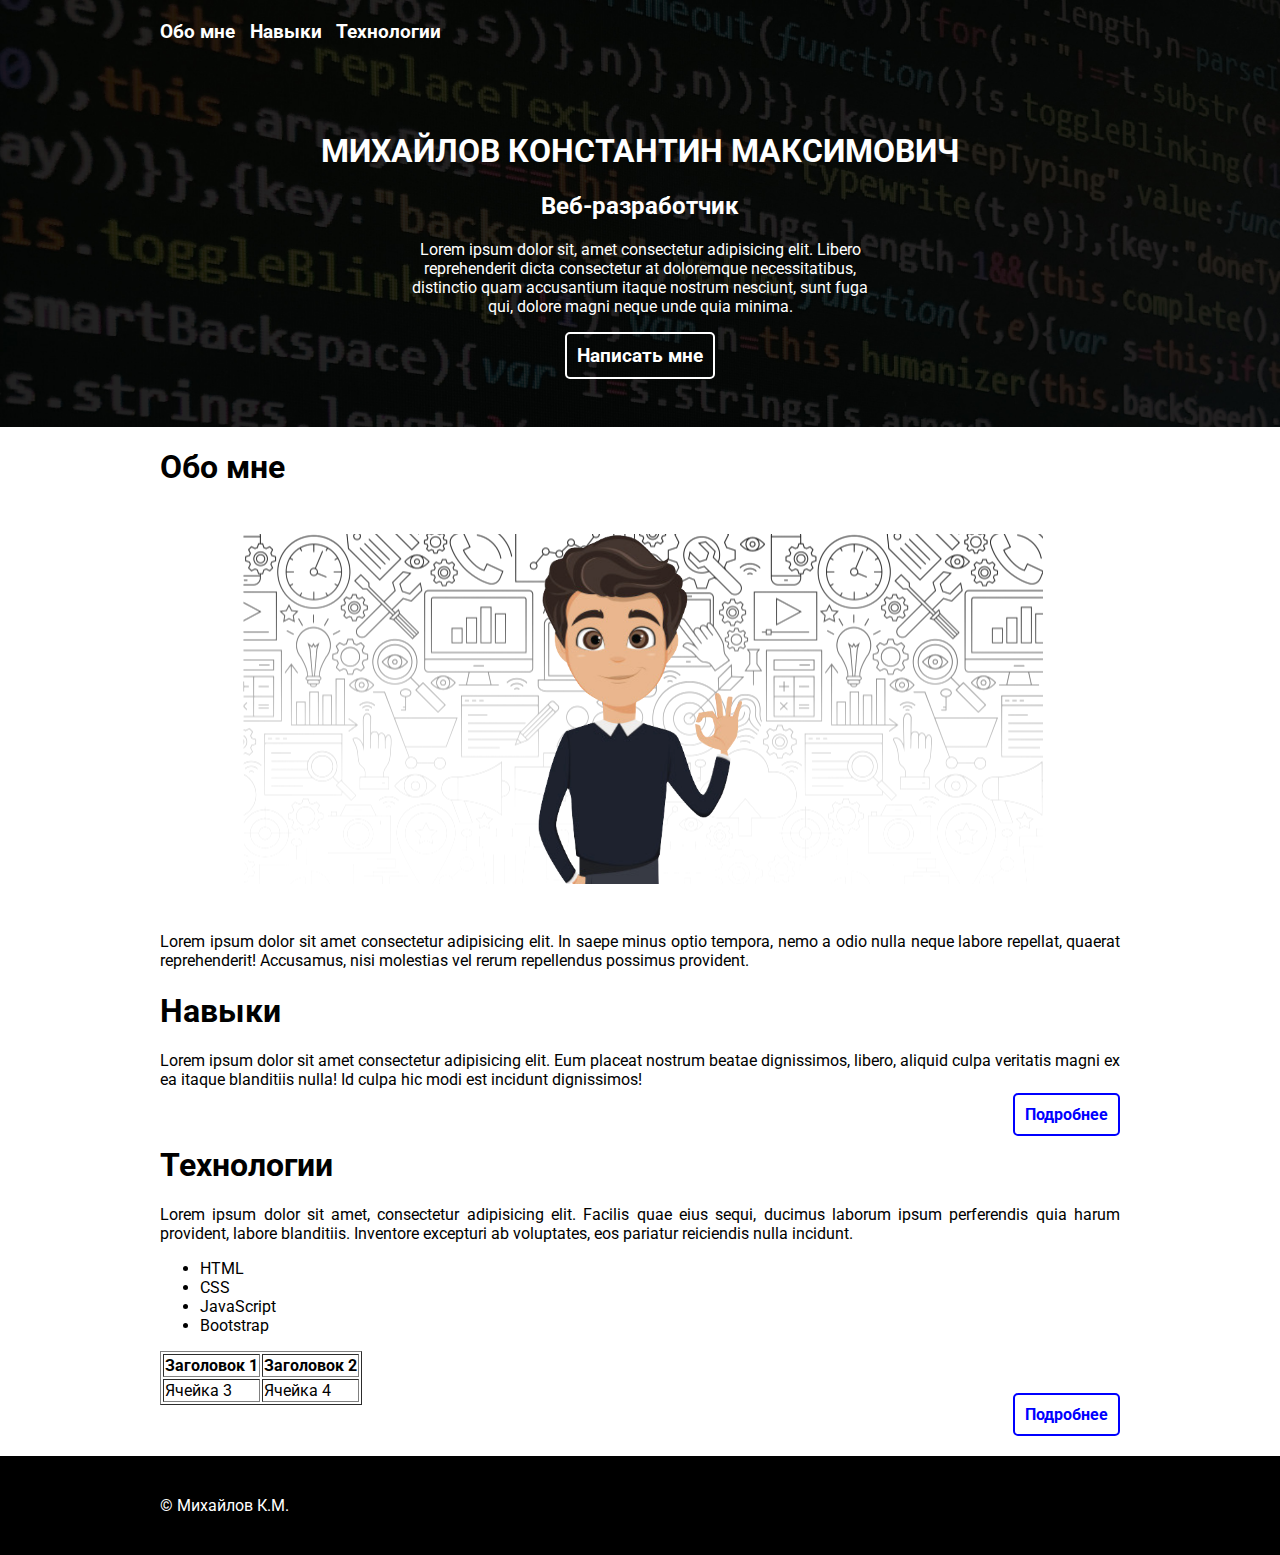
==== index.html @ 128567cb "Add files via upload" ====
<!DOCTYPE html>
<html lang="ru">
  <head>
    <meta charset="UTF-8" />
    <title>Веб-разработчик Михайлов К.М.</title>
    <link
      href="https://fonts.googleapis.com/css2?family=Roboto:ital,wght@1,300&display=swap"
      rel="stylesheet"
    />
    <link rel="stylesheet" href="styles/main.css" />
  </head>
  <body>
    <header class="header">
      <div class="container">
        <nav class="main-menu">
          <a href="#about">Обо мне</a>
          <a href="#skills">Навыки</a>
          <a href="#technologies">Технологии</a>
        </nav>
        <div class="text-center py-5">
          <h1 class="name">Михайлов Константин Максимович</h1>
          <h2>Веб-разработчик</h2>
          <p class="w-50 mx-3 mx-auto">
            Lorem ipsum dolor sit, amet consectetur adipisicing elit. Libero
            reprehenderit dicta consectetur at doloremque necessitatibus,
            distinctio quam accusantium itaque nostrum nesciunt, sunt fuga qui,
            dolore magni neque unde quia minima.
          </p>
          <a class="btn contact-me-btn" href="mailto:email@adress.ru"
            >Написать мне</a
          >
        </div>
      </div>
    </header>
    <main>
      <div class="container">
        <section id="about">
          <h1>Обо мне</h1>
          <figure class="avatar">
            <img src="images/person.png" alt="Person" />
          </figure>
          <p>
            Lorem ipsum dolor sit amet consectetur adipisicing elit. In saepe
            minus optio tempora, nemo a odio nulla neque labore repellat,
            quaerat reprehenderit! Accusamus, nisi molestias vel rerum
            repellendus possimus provident.
          </p>
        </section>
        <section id="skills">
          <h1>Навыки</h1>
          <p>
            Lorem ipsum dolor sit amet consectetur adipisicing elit. Eum placeat
            nostrum beatae dignissimos, libero, aliquid culpa veritatis magni ex
            ea itaque blanditiis nulla! Id culpa hic modi est incidunt
            dignissimos!
          </p>
          <div class="text-right">
            <a class="btn" href="skills.html">Подробнее</a>
          </div>
        </section>
        <section id="technologies">
          <h1>Технологии</h1>
          <p>
            Lorem ipsum dolor sit amet, consectetur adipisicing elit. Facilis
            quae eius sequi, ducimus laborum ipsum perferendis quia harum
            provident, labore blanditiis. Inventore excepturi ab voluptates, eos
            pariatur reiciendis nulla incidunt.
          </p>
          <ul>
            <li>HTML</li>
            <li>CSS</li>
            <li>JavaScript</li>
            <li>Bootstrap</li>
          </ul>
          <table border="1">
            <tr>
             <th>Заголовок 1</th>
             <th>Заголовок 2</th>
            </tr>
            <tr>
             <td>Ячейка 3</td>
             <td>Ячейка 4</td>
           </tr>
          </table>
          <div class="text-right">
            <a class="btn" href="tecnologies.html">Подробнее</a>
          </div>
        </section>
      </div>
    </main>

    <footer class="footer">
      <div class="container">&copy; Михайлов К.М.</div>
    </footer>
  </body>
</html>
---- styles/main.css ----
body {
  margin: 0;
  font-family: "Roboto", sans-serif;
}

.header {
  background-color: black;
  color: white;
  background-image: url(../images/background.jpg);
  background-size: cover;
}

.name {
  text-transform: uppercase;
}

.container {
  max-width: 75%;
  margin: 0 auto;
}

.main-menu {
  font-size: 1.2rem;
  font-weight: bold;
  padding: 20px 0;
}

.main-menu a {
  text-decoration: none;
  color: white;
  margin-right: 10px;
}

.main-menu a:hover {
  transition: 0.5s;
  color: rgb(19, 182, 231);
}

main p {
  text-align: justify;
}

.avatar {
  height: 350px;
  text-align: center;
  margin: 3rem 0;
  background-image: url(../images/background1.png);
  background-repeat: no-repeat;
  background-position: center;
}

.avatar img {
  height: 100%;
}

.btn {
  text-decoration: none;
  color: blue;
  font-weight: bold;
  border: 2px solid blue;
  padding: 10px;
  border-radius: 5px;
}

.btn:hover {
  transition: color 0.5s, border-color 0.5s;
  color: rgb(19, 182, 231);
  border-color: rgb(19, 182, 231);
}

.contact-me-btn {
  color: white;
  border-color: white;
  font-size: 1.2rem;
  display: inline-block;
}

.footer {
  background-color: black;
  color: white;
  padding: 40px 0;
  margin-top: 2rem;
}

.text-center {
  text-align: center;
}

.text-right {
  text-align: right;
}

.py-5 {
  padding-top: 3rem;
  padding-bottom: 3rem;
}

.w-50 {
  max-width: 50%;
}

.mx-3 {
  margin-top: 1rem;
  margin-bottom: 1rem;
}

.mx-auto {
  margin-left: auto;
  margin-right: auto;
}
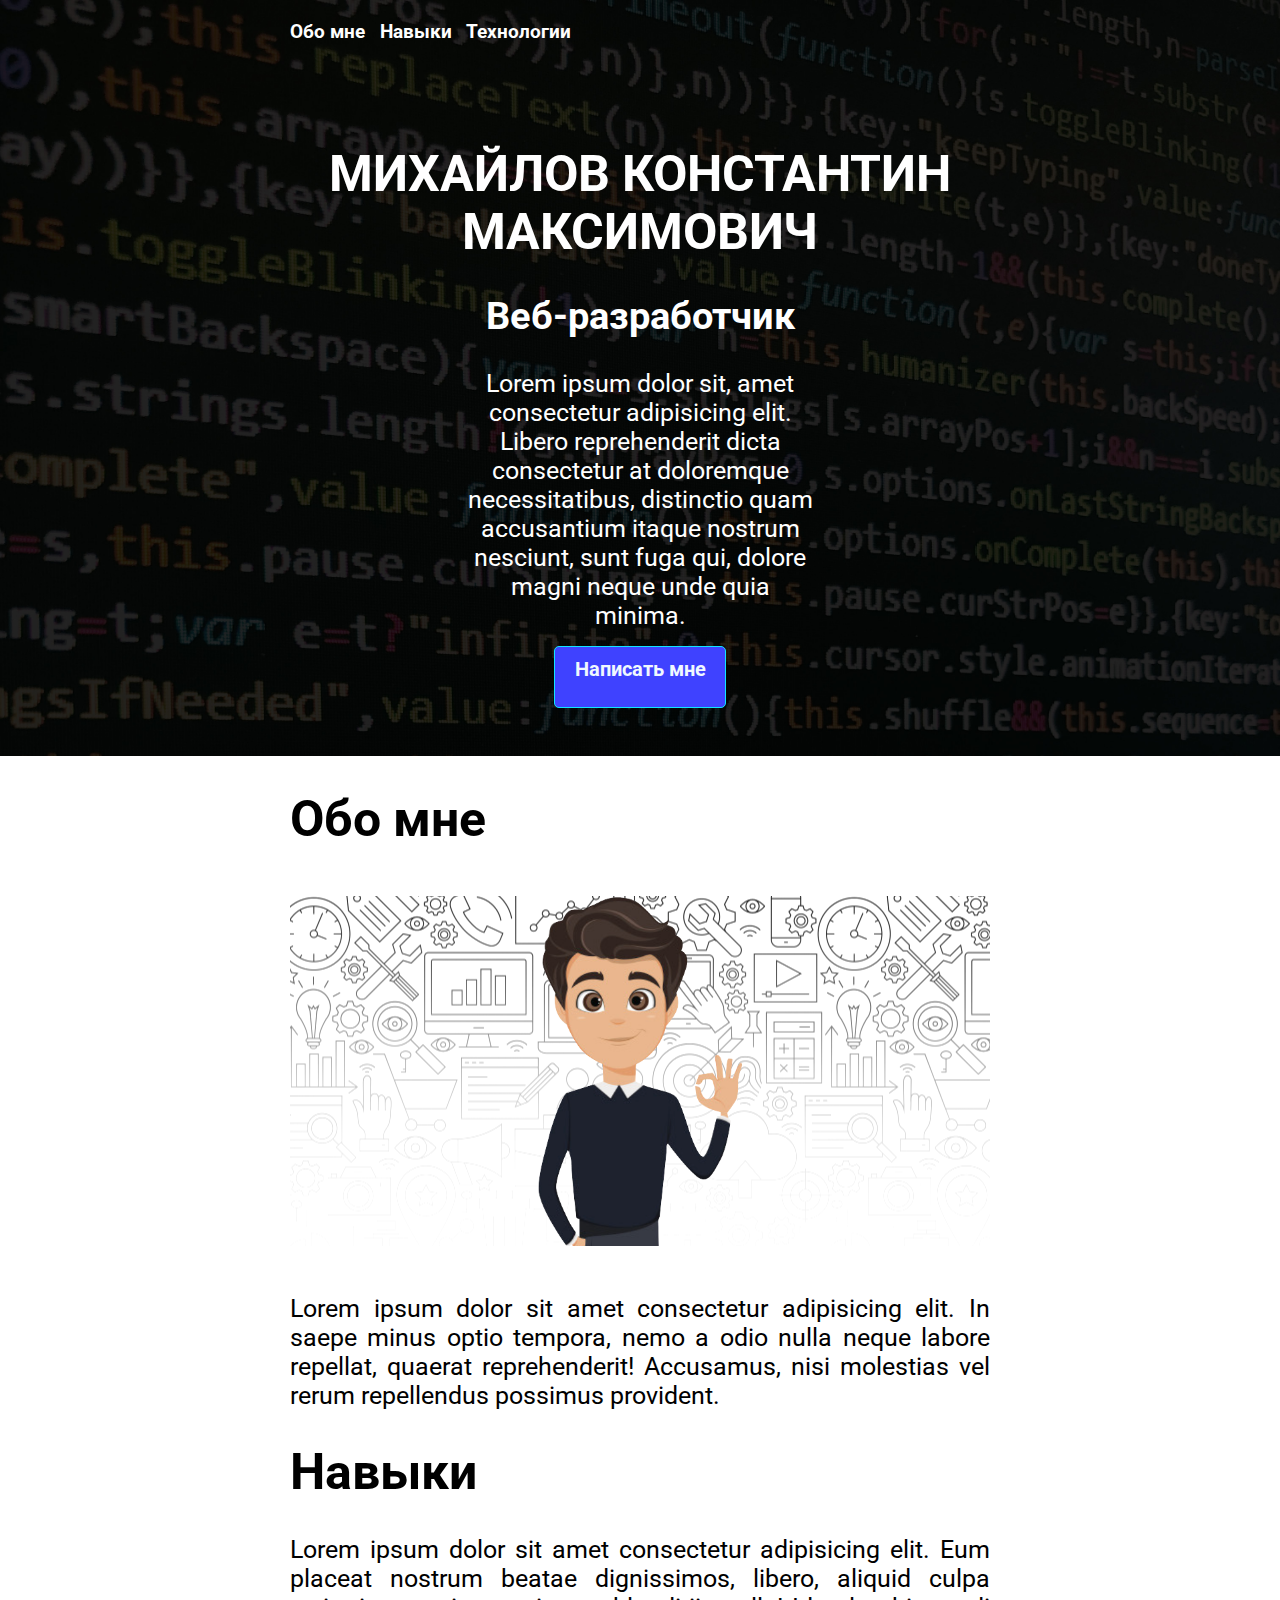
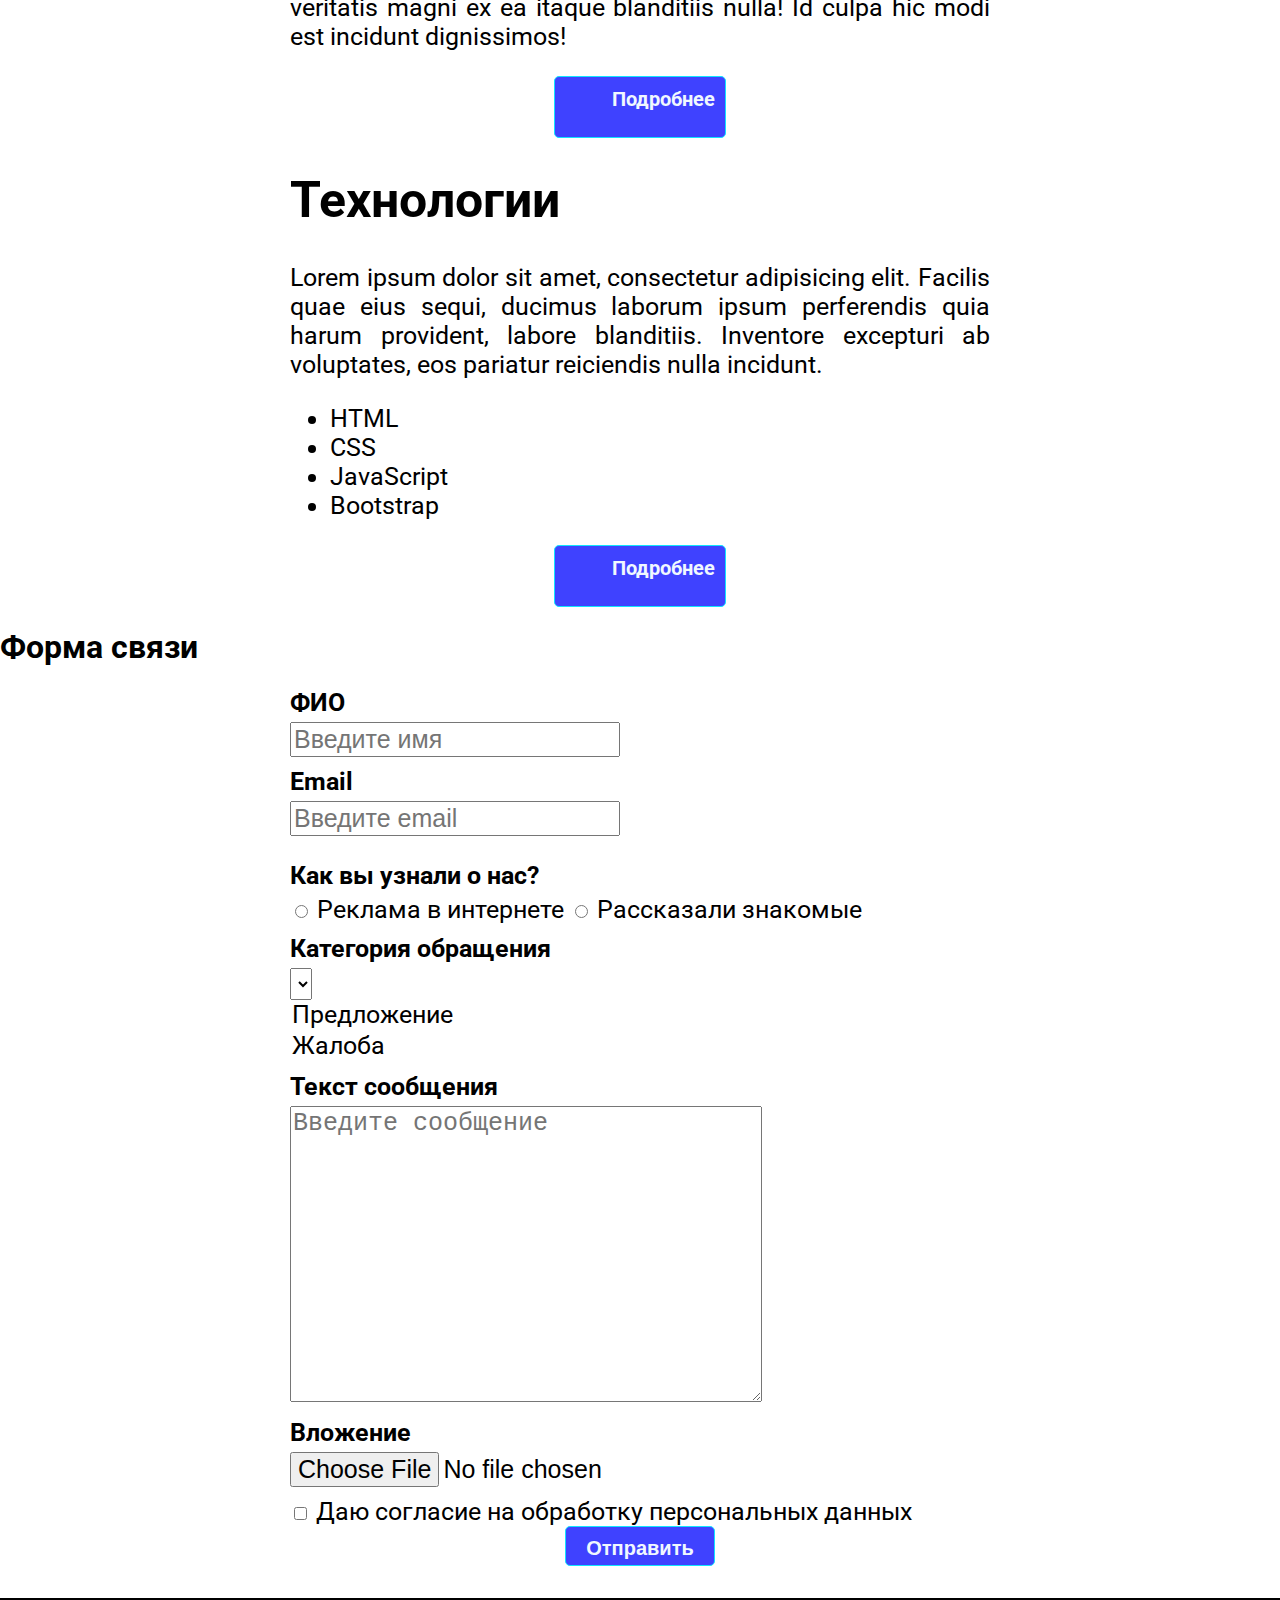
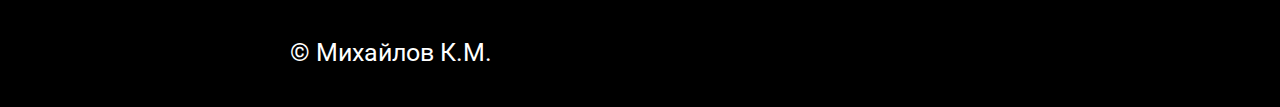
==== commit e1c0a5c7: "Add files via upload" ====
--- a/index.html
+++ b/index.html
@@ -8,6 +8,7 @@
       rel="stylesheet"
     />
     <link rel="stylesheet" href="styles/main.css" />
+    <meta name="viewport" content="width=device-width, initial-scale=1.0" />
   </head>
   <body>
     <header class="header">
@@ -72,23 +73,90 @@
             <li>JavaScript</li>
             <li>Bootstrap</li>
           </ul>
-          <table border="1">
-            <tr>
-             <th>Заголовок 1</th>
-             <th>Заголовок 2</th>
-            </tr>
-            <tr>
-             <td>Ячейка 3</td>
-             <td>Ячейка 4</td>
-           </tr>
-          </table>
           <div class="text-right">
             <a class="btn" href="tecnologies.html">Подробнее</a>
           </div>
         </section>
       </div>
+      <h1>Форма связи</h1>
+      <div class="container">
+        <form
+          action="https://httpbin.org/post"
+          method="Post"
+          enctype="multipart/form-data"
+        >
+          <input type="hidden" name="user_id" value="6" />
+          <div class="form-group">
+            <label class="form-label" for="name">ФИО</label>
+            <input
+              id="name"
+              type="text"
+              name="name"
+              placeholder="Введите имя"
+              required
+            />
+          </div>
+
+          <div class="form-group">
+            <label class="form-label" for="email">Email</label>
+            <input
+              id="email"
+              type="email"
+              name="email"
+              placeholder="Введите email"
+            />
+          </div>
+
+          <div class="form-group">
+            <p class="form-label">Как вы узнали o нас?</p>
+            <input
+              type="radio"
+              name="source"
+              id="advertising"
+              value="advertising"
+            />
+            <label for="advertising">Реклама в интернете</label>
+            <input type="radio" name="source" id="friends" value="friends" />
+            <label for="friends">Рассказали знакомые</label>
+          </div>
+
+          <div class="form-group">
+            <label class="form-label" for="category">Категория обращения</label>
+            <select name="category" id="category"></select>
+            <option value="proposal">Предложение</option>
+            <option value="grievance">Жалоба</option>
+          </div>
+
+          <div class="form-group">
+            <label class="form-label" for="message">Текст сообщения</label>
+            <textarea
+              name="message"
+              id="message"
+              cols="30"
+              rows="10"
+              placeholder="Введите сообщение"
+            ></textarea>
+          </div>
+
+          <div class="form-group">
+            <label class="form-label" for="attachment">Вложение</label>
+            <input type="file" name="attachment" id="attachment" />
+          </div>
+          <div class="group-form">
+            <input
+              type="checkbox"
+              name="agreement"
+              id="agreement"
+              value="yes"
+            />
+            <label for="agreement"
+              >Даю согласие на обработку персональных данных</label
+            >
+          </div>
+          <input class="btn" type="submit" value="Отправить" />
+        </form>
+      </div>
     </main>
-
     <footer class="footer">
       <div class="container">&copy; Михайлов К.М.</div>
     </footer>
--- a/styles/main.css
+++ b/styles/main.css
@@ -1,4 +1,3 @@
-
 body {
   margin: 0;
   font-family: "Roboto", sans-serif;
@@ -109,3 +108,298 @@
   margin-left: auto;
   margin-right: auto;
 }
+
+.h1 {
+  text-align: center;
+}
+
+.form-group {
+  margin-bottom: 10px;
+}
+
+.form-label {
+  display: block;
+  font-weight: bold;
+  margin-bottom: 5px;
+}
+
+.container {
+  font-size: 25px;
+  max-width: 700px;
+  margin: 0 auto;
+}
+
+input,
+textarea,
+select {
+  font-size: inherit;
+}
+
+.btn {
+  display: block;
+  height: 40px;
+  width: 150px;
+  margin: 0 auto;
+  background-color: rgb(63, 66, 255);
+  border: 1px solid rgb(17, 227, 255);
+  border-radius: 5px;
+  font-size: 20px;
+  color: aliceblue;
+  font-weight: bold;
+}
+
+.singup {
+  padding: 10% 40% 10% 40%;
+}
+
+.form-container {
+  border: 5px solid #ffffff;
+  background: #496c8a;
+  background: -webkit-gradient(
+    linear,
+    left top,
+    left bottom,
+    from(#7ea7d6),
+    to(#496c8a)
+  );
+  background: -webkit-linear-gradient(top, #7ea7d6, #496c8a);
+  background: -moz-linear-gradient(top, #7ea7d6, #496c8a);
+  background: -ms-linear-gradient(top, #7ea7d6, #496c8a);
+  background: -o-linear-gradient(top, #7ea7d6, #496c8a);
+  background-image: -ms-linear-gradient(top, #7ea7d6 0%, #496c8a 100%);
+  -webkit-border-radius: 0px;
+  -moz-border-radius: 0px;
+  border-radius: 0px;
+  -webkit-box-shadow: rgba(000, 000, 000, 0.9) 0 1px 2px,
+    inset rgba(255, 255, 255, 0.4) 0 0px 0;
+  -moz-box-shadow: rgba(000, 000, 000, 0.9) 0 1px 2px,
+    inset rgba(255, 255, 255, 0.4) 0 0px 0;
+  box-shadow: rgba(000, 000, 000, 0.9) 0 1px 2px,
+    inset rgba(255, 255, 255, 0.4) 0 0px 0;
+  font-family: "Helvetica Neue", Helvetica, sans-serif;
+  text-decoration: none;
+  vertical-align: middle;
+  min-width: 300px;
+  padding: 20px;
+  width: 300px;
+}
+
+.form-field {
+  border: 2px solid #ffffff;
+  background: #ffffff;
+  -webkit-border-radius: 15px;
+  -moz-border-radius: 15px;
+  border-radius: 15px;
+  color: #c7c7c7;
+  -webkit-box-shadow: rgba(255, 255, 255, 0.4) 0 0px 0,
+    inset rgba(000, 000, 000, 0.7) 0 1px 1px;
+  -moz-box-shadow: rgba(255, 255, 255, 0.4) 0 0px 0,
+    inset rgba(000, 000, 000, 0.7) 0 1px 1px;
+  box-shadow: rgba(255, 255, 255, 0.4) 0 0px 0,
+    inset rgba(000, 000, 000, 0.7) 0 1px 1px;
+  padding: 8px;
+  margin-bottom: 20px;
+  width: 280px;
+}
+
+.form-field:focus {
+  background: #ffffff;
+  color: #8a8a8a;
+}
+
+.form-container h2 {
+  text-shadow: #000000 0 1px 0;
+  font-size: 18px;
+  margin: 0 0 10px 0;
+  font-weight: bold;
+  text-align: center;
+}
+
+.form-title {
+  margin-bottom: 10px;
+  color: #ffffff;
+  text-shadow: #000000 0 1px 0;
+}
+
+.submit-container {
+  margin: 8px 0;
+  text-align: right;
+}
+
+.submit-button {
+  border: 0px solid #e7f565;
+  background: #fafa67;
+  background: -webkit-gradient(
+    linear,
+    left top,
+    left bottom,
+    from(#edf578),
+    to(#fafa67)
+  );
+  background: -webkit-linear-gradient(top, #edf578, #fafa67);
+  background: -moz-linear-gradient(top, #edf578, #fafa67);
+  background: -ms-linear-gradient(top, #edf578, #fafa67);
+  background: -o-linear-gradient(top, #edf578, #fafa67);
+  background-image: -ms-linear-gradient(top, #edf578 0%, #fafa67 100%);
+  -webkit-border-radius: 30px;
+  -moz-border-radius: 30px;
+  border-radius: 30px;
+  -webkit-box-shadow: rgba(255, 255, 255, 0.4) 0 1px 0,
+    inset rgba(255, 255, 255, 0.4) 0 0px 0;
+  -moz-box-shadow: rgba(255, 255, 255, 0.4) 0 1px 0,
+    inset rgba(255, 255, 255, 0.4) 0 0px 0;
+  box-shadow: rgba(255, 255, 255, 0.4) 0 1px 0,
+    inset rgba(255, 255, 255, 0.4) 0 0px 0;
+  text-shadow: #ffffff 0 1px 0;
+  color: #0f0f0f;
+  font-family: helvetica, serif;
+  padding: 8.5px 18px;
+  font-size: 14px;
+  text-decoration: none;
+  vertical-align: middle;
+}
+
+.submit-button:hover {
+  border: 0px solid #447314;
+  text-shadow: #31540c 0 1px 0;
+  background: #6aa436;
+  background: -webkit-gradient(
+    linear,
+    left top,
+    left bottom,
+    from(#8dc059),
+    to(#6aa436)
+  );
+  background: -webkit-linear-gradient(top, #8dc059, #6aa436);
+  background: -moz-linear-gradient(top, #8dc059, #6aa436);
+  background: -ms-linear-gradient(top, #8dc059, #6aa436);
+  background: -o-linear-gradient(top, #8dc059, #6aa436);
+  background-image: -ms-linear-gradient(top, #8dc059 0%, #6aa436 100%);
+  color: #fff;
+}
+
+.submit-button:active {
+  text-shadow: #ffffff 0 1px 0;
+  border: 0px solid #ff5e5e;
+  background: #943232;
+  background: -webkit-gradient(
+    linear,
+    left top,
+    left bottom,
+    from(#ff4f4f),
+    to(#6aa436)
+  );
+  background: -webkit-linear-gradient(top, #ff4f4f, #943232);
+  background: -moz-linear-gradient(top, #ff4f4f, #943232);
+  background: -ms-linear-gradient(top, #ff4f4f, #943232);
+  background: -o-linear-gradient(top, #ff4f4f, #943232);
+  background-image: -ms-linear-gradient(top, #ff4f4f 0%, #943232 100%);
+  color: #000000;
+}
+
+.singup__back {
+  margin-bottom: 40px;
+  color: #fff;
+  text-decoration: none;
+}
+
+.remember {
+  color: #fff;
+}
+
+.return {
+  background: #fff;
+  margin: 100px auto;
+  width: 400px;
+  padding: 50px;
+  box-shadow: 0 3px 5px rgba(0, 0, 0, 0.2);
+}
+
+.return h1 {
+  font-weight: 300;
+  text-align: center;
+}
+
+.return .return_text {
+  width: 100%;
+  padding: 10px;
+  box-sizing: border-box;
+  font-size: 18px;
+  border: none;
+  border-bottom: 1px solid #757575;
+  margin-bottom: 40px;
+}
+
+.return .return_text:focus {
+  outline: none;
+}
+
+.return .label-box {
+  position: relative;
+}
+
+.return label {
+  position: absolute;
+  top: -66px;
+  font-size: 16px;
+  transition: 0.2s ease all;
+  pointer-events: none;
+}
+
+.return .return_text:focus ~ .label-box label,
+.return_text:valid ~ .label-box label {
+  font-size: 14px;
+  transform: translateY(-35px);
+  color: rgba(52, 152, 219, 0.7);
+}
+
+.return .btn {
+  border: none;
+  color: #fff;
+  background: rgba(52, 152, 219, 0.7);
+  box-shadow: 0 3px 5px rgba(0, 0, 0, 0.2);
+  transition: 0.2s;
+}
+
+.return .btn:hover {
+  cursor: pointer;
+  background-color: #fff;
+  border-color: rgba(52, 152, 219, 0.7);
+  color: rgba(52, 152, 219, 0.7);
+}
+
+.label-box::before,
+.label-box::after {
+  content: "";
+  position: absolute;
+  height: 2px;
+  width: 0;
+  bottom: 40px;
+  background-color: rgba(52, 152, 219, 0.7);
+  transition: all 0.3s;
+}
+
+/*Auth*/
+
+.label-box::before {
+  left: 50%;
+}
+
+.label-box::after {
+  right: 50%;
+}
+
+.return .return_text:focus ~ .label-box::before,
+.return .return_text:focus ~ .label-box::after {
+  width: 50%;
+}
+
+.return textarea {
+  width: 100%;
+  height: 300px;
+}
+
+.agreement-label {
+  position: static !important;
+  top: 0 !important;
+}
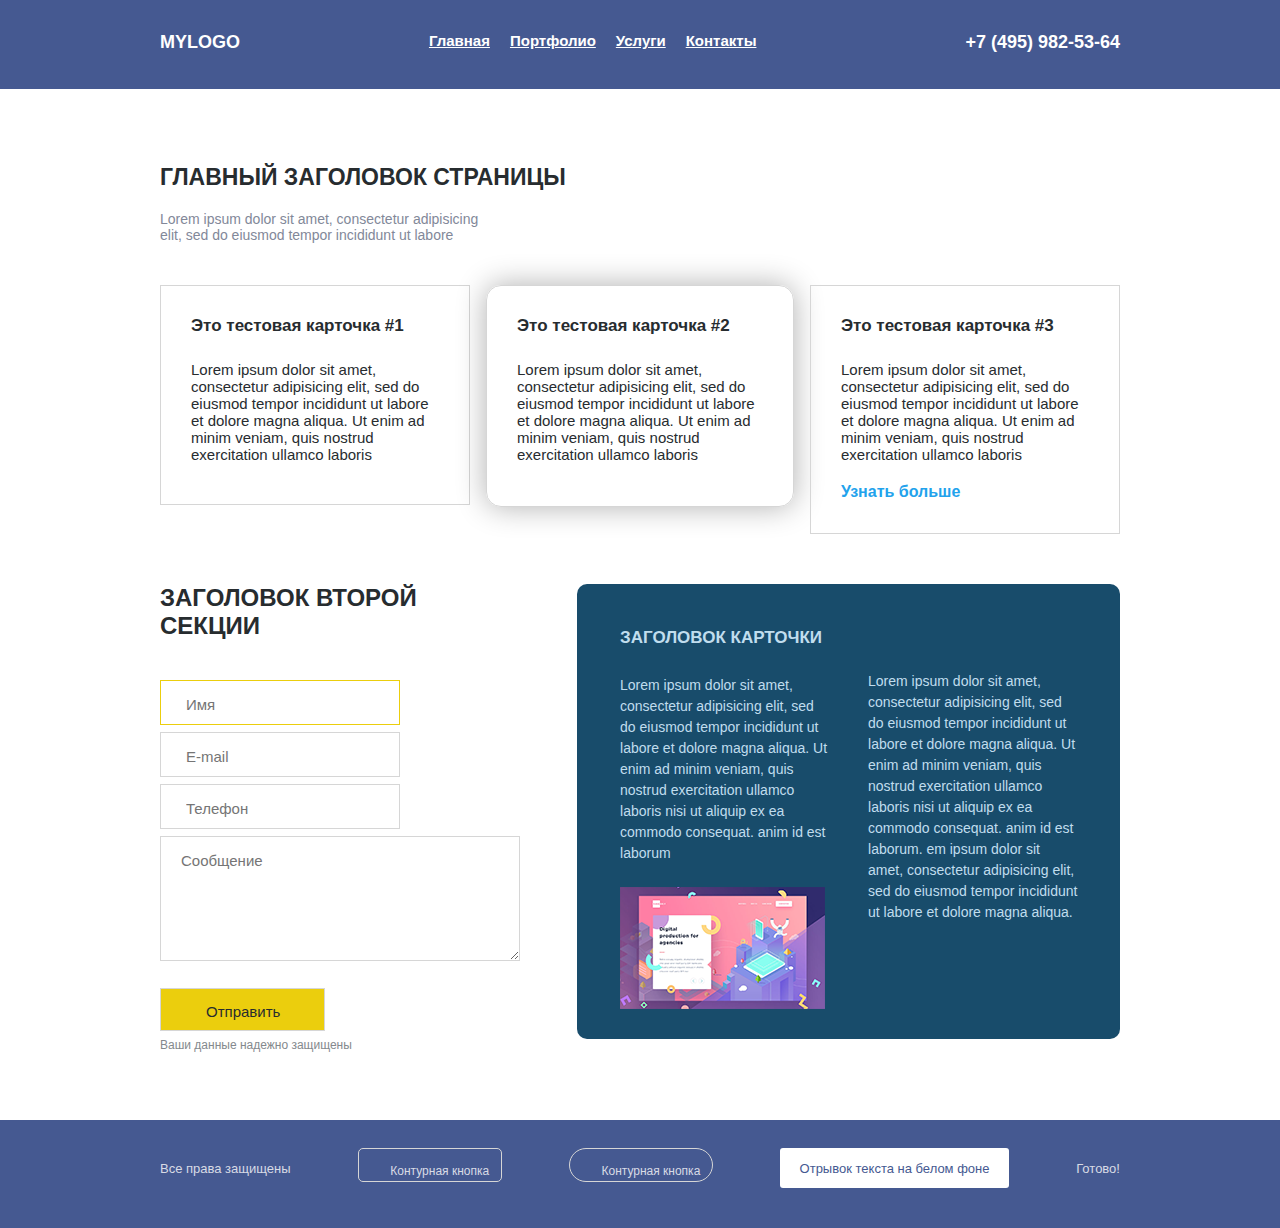
==== commit 25c84016: "------------" ====
--- a/index.html
+++ b/index.html
@@ -1,164 +1,123 @@
 <!DOCTYPE html>
-<html lang="ru">
-  <head>
-    <meta charset="UTF-8" />
-    <title>Веб-разработчик Михайлов К.М.</title>
-    <link
-      href="https://fonts.googleapis.com/css2?family=Roboto:ital,wght@1,300&display=swap"
-      rel="stylesheet"
-    />
-    <link rel="stylesheet" href="styles/main.css" />
-    <meta name="viewport" content="width=device-width, initial-scale=1.0" />
-  </head>
-  <body>
-    <header class="header">
-      <div class="container">
-        <nav class="main-menu">
-          <a href="#about">Обо мне</a>
-          <a href="#skills">Навыки</a>
-          <a href="#technologies">Технологии</a>
-        </nav>
-        <div class="text-center py-5">
-          <h1 class="name">Михайлов Константин Максимович</h1>
-          <h2>Веб-разработчик</h2>
-          <p class="w-50 mx-3 mx-auto">
-            Lorem ipsum dolor sit, amet consectetur adipisicing elit. Libero
-            reprehenderit dicta consectetur at doloremque necessitatibus,
-            distinctio quam accusantium itaque nostrum nesciunt, sunt fuga qui,
-            dolore magni neque unde quia minima.
-          </p>
-          <a class="btn contact-me-btn" href="mailto:email@adress.ru"
-            >Написать мне</a
-          >
-        </div>
-      </div>
-    </header>
-    <main>
-      <div class="container">
-        <section id="about">
-          <h1>Обо мне</h1>
-          <figure class="avatar">
-            <img src="images/person.png" alt="Person" />
-          </figure>
-          <p>
-            Lorem ipsum dolor sit amet consectetur adipisicing elit. In saepe
-            minus optio tempora, nemo a odio nulla neque labore repellat,
-            quaerat reprehenderit! Accusamus, nisi molestias vel rerum
-            repellendus possimus provident.
-          </p>
-        </section>
-        <section id="skills">
-          <h1>Навыки</h1>
-          <p>
-            Lorem ipsum dolor sit amet consectetur adipisicing elit. Eum placeat
-            nostrum beatae dignissimos, libero, aliquid culpa veritatis magni ex
-            ea itaque blanditiis nulla! Id culpa hic modi est incidunt
-            dignissimos!
-          </p>
-          <div class="text-right">
-            <a class="btn" href="skills.html">Подробнее</a>
-          </div>
-        </section>
-        <section id="technologies">
-          <h1>Технологии</h1>
-          <p>
-            Lorem ipsum dolor sit amet, consectetur adipisicing elit. Facilis
-            quae eius sequi, ducimus laborum ipsum perferendis quia harum
-            provident, labore blanditiis. Inventore excepturi ab voluptates, eos
-            pariatur reiciendis nulla incidunt.
-          </p>
-          <ul>
-            <li>HTML</li>
-            <li>CSS</li>
-            <li>JavaScript</li>
-            <li>Bootstrap</li>
-          </ul>
-          <div class="text-right">
-            <a class="btn" href="tecnologies.html">Подробнее</a>
-          </div>
-        </section>
-      </div>
-      <h1>Форма связи</h1>
-      <div class="container">
-        <form
-          action="https://httpbin.org/post"
-          method="Post"
-          enctype="multipart/form-data"
-        >
-          <input type="hidden" name="user_id" value="6" />
-          <div class="form-group">
-            <label class="form-label" for="name">ФИО</label>
-            <input
-              id="name"
-              type="text"
-              name="name"
-              placeholder="Введите имя"
-              required
-            />
-          </div>
+<html lang="en">
 
-          <div class="form-group">
-            <label class="form-label" for="email">Email</label>
-            <input
-              id="email"
-              type="email"
-              name="email"
-              placeholder="Введите email"
-            />
-          </div>
+<head>
+	<meta charset="UTF-8">
+	<title>MYLOGO</title>
+	<link rel="stylesheet" href="css/main.css">
+	<meta name="description" content='Просто мой сайт'>
+	<meta name="keywords" content='новый сайт, HTML,CSS'>
+	<!-- Favicon -->
+	<link rel="icon" href="#" type='image/x-icon'>
+	<link rel='shortcut icon' href='#' type='image/x-icon'>
+	<!-- OG Tags -->
+	<meta property='og:title' content='Просто новый сайт'>
+	<meta property='og:description' content='Новый сайт, с применением CSS'>
+	<meta property='og:type' content='web-site'>
+	<meta property='og:image' content='#'>
+	<meta property='og:site_name' content='TEST'>
+	<!-- CSS Styles -->
+</head>
 
-          <div class="form-group">
-            <p class="form-label">Как вы узнали o нас?</p>
-            <input
-              type="radio"
-              name="source"
-              id="advertising"
-              value="advertising"
-            />
-            <label for="advertising">Реклама в интернете</label>
-            <input type="radio" name="source" id="friends" value="friends" />
-            <label for="friends">Рассказали знакомые</label>
-          </div>
+<body>
+	<header>
+		<div class="navigation">
+			<div class="container">
+				<a href="#" class="logo">MYLOGO</a>
+				<nav>
+					<ul class="menu">
+						<li>
+							<a href="#">Главная
+							</a>
+						</li>
+						<li>
+							<a href="#">Портфолио </a>
+						</li>
+						<li>
+							<a href="#"> Услуги
+							</a>
+						</li>
+						<li>
+							<a href="#"> Контакты
+							</a>
+						</li>
+					</ul>
+				</nav>
+				<a href="+74959825364" class="tel">+7 (495) 982-53-64</a>
+			</div>
+		</div>
+		<div class="ofer">
+			<div class="container">
+				<h1>Главный заголовок страницы</h1>
+				<p class="lorem">Lorem ipsum dolor sit amet, consectetur adipisicing <br>
+					elit, sed do eiusmod tempor incididunt ut labore </p>
+				<div class="borders">
+					<div class="test1">
+						<h3>Это тестовая карточка #1</h3>
+						<p class="black">Lorem ipsum dolor sit amet, consectetur adipisicing elit, sed do eiusmod tempor
+							incididunt ut labore et dolore magna aliqua. Ut enim ad minim veniam, quis nostrud exercitation
+							ullamco laboris</p>
+					</div>
+					<div class="test2">
+						<h3>Это тестовая карточка #2</h3>
+						<p class="black">
+							Lorem ipsum dolor sit amet, consectetur adipisicing elit, sed do eiusmod tempor incididunt ut
+							labore et dolore magna aliqua. Ut enim ad minim veniam, quis nostrud exercitation ullamco laboris
+						</p>
+					</div>
+					<div class="test3">
+						<h3>Это тестовая карточка #3</h3>
+						<p class="black">Lorem ipsum dolor sit amet, consectetur adipisicing elit, sed do eiusmod tempor
+							incididunt ut labore et dolore magna aliqua. Ut enim ad minim veniam, quis nostrud exercitation
+							ullamco laboris</p>
+						<a href="#" target="_blink">Узнать больше</a>
+					</div>
+				</div>
+			</div>
+		</div>
+	</header>
+	<section>
+		<div class="container">
+			<form action="#">
+				<h2>Заголовок второй секции</h2>
+				<input class="yellow" type="text" placeholder="Имя" required>
+				<input type="email" placeholder="E-mail" required>
+				<input type="tel" placeholder="Телефон" required>
+				<textarea name="Сообщение" placeholder="Сообщение"></textarea>
+				<input type="submit" name="submit" value="Отправить" class="submit">
+				<p class="save">Ваши данные надежно защищены</p>
+			</form>
 
-          <div class="form-group">
-            <label class="form-label" for="category">Категория обращения</label>
-            <select name="category" id="category"></select>
-            <option value="proposal">Предложение</option>
-            <option value="grievance">Жалоба</option>
-          </div>
+			<div class="card">
+				<div class="headline">
+					<h4>Заголовок карточки</h4>
+					<p>Lorem ipsum dolor sit amet, consectetur adipisicing elit, sed do eiusmod tempor incididunt ut labore
+						et dolore magna aliqua. Ut enim ad minim veniam, quis nostrud exercitation ullamco laboris nisi ut
+						aliquip ex ea commodo consequat. anim id est laborum</p>
+					<img src="img/ilustration.png" alt="Web design">
+				</div>
+				<div class="text">
+					<p>
+						Lorem ipsum dolor sit amet, consectetur adipisicing elit, sed do eiusmod tempor incididunt ut labore
+						et dolore magna aliqua. Ut enim ad minim veniam, quis nostrud exercitation ullamco laboris nisi ut
+						aliquip ex ea commodo consequat. anim id est laborum. em ipsum dolor sit amet, consectetur adipisicing
+						elit, sed do eiusmod tempor incididunt ut labore et dolore magna aliqua.
+					</p>
+				</div>
+			</div>
+		</div>
+	</section>
+	<footer>
+		<div class="footer">
+			<div class="container">
+				<p>Все права защищены</p>
+				<input type="submit" value="Контурная кнопка" name="submit" class="square">
+				<input type="submit" value="Контурная кнопка" name="submit" class="square2">
+				<p class="white">Отрывок текста на белом фоне</p>
+				<p>Готово!</p>
+			</div>
+		</div>
+	</footer>
+</body>
 
-          <div class="form-group">
-            <label class="form-label" for="message">Текст сообщения</label>
-            <textarea
-              name="message"
-              id="message"
-              cols="30"
-              rows="10"
-              placeholder="Введите сообщение"
-            ></textarea>
-          </div>
-
-          <div class="form-group">
-            <label class="form-label" for="attachment">Вложение</label>
-            <input type="file" name="attachment" id="attachment" />
-          </div>
-          <div class="group-form">
-            <input
-              type="checkbox"
-              name="agreement"
-              id="agreement"
-              value="yes"
-            />
-            <label for="agreement"
-              >Даю согласие на обработку персональных данных</label
-            >
-          </div>
-          <input class="btn" type="submit" value="Отправить" />
-        </form>
-      </div>
-    </main>
-    <footer class="footer">
-      <div class="container">&copy; Михайлов К.М.</div>
-    </footer>
-  </body>
-</html>
+</html>--- a/css/main.css
+++ b/css/main.css
@@ -0,0 +1,301 @@
+*{
+	margin: 0;
+	padding: 0;
+	font-family: Arial, sans-serif;
+	color: #272c2f;
+}
+
+ul, li{
+	display: block;
+}
+
+.container{
+	width: 960px;
+	margin: 0 auto;
+	
+}
+
+.navigation{
+	background: #455991;
+}
+
+.menu{
+	display: flex;
+}
+
+.navigation a{
+	color: #fff;
+	font-weight: bold;
+}
+
+.logo, .tel{
+	text-decoration: none;
+	font-size: 18px;
+
+}
+
+.navigation ul a{
+	font-size: 15px;
+	margin-right: 20px;
+}
+
+li{
+	list-style-type: none;
+}
+
+.navigation .container{
+	display: -webkit-flex;
+	display: -moz-flex;
+	display: -ms-flex;
+	display: -o-flex;
+	display: flex;
+	justify-content: space-between;
+	padding: 32px 0 36px;
+}
+h1{
+	text-transform: uppercase;
+	font-size: 23px;
+	font-weight: bold;
+}
+
+.test1{
+	border: 1px solid #d6d6d6;
+	height: 220px;
+	width: 310px;	
+	padding: 30px 25px 30px 30px;
+	box-sizing: border-box;
+}
+
+.lorem{
+	font-size: 14px;
+	color: #828899;
+	margin-top: 20px;
+	margin-bottom: 42px;
+}
+
+h3{
+	font-size: 17px;
+}
+
+.black{
+	margin-top: 25px; 
+	font-size: 15px;
+	color: 272c2f;
+}
+
+.test2{
+	border: 1px solid #d6d6d6;
+	border-radius: 15px;
+	box-shadow: 0 0 30px rgba(0, 0, 0, 0.31);
+	width: 308px;
+	height: 222px;
+	box-sizing: border-box;
+	padding: 30px 25px 30px 30px;
+}
+
+.test3{
+	border: 1px solid #d6d6d6;
+	height: 249px;
+	width: 310px;	
+	padding: 30px 25px 30px 30px;
+	box-sizing: border-box;
+}
+.test3 p{
+	margin-bottom: 20px;
+}
+
+.test3 a{
+	text-decoration: none;
+	color: #22a2ec;
+	font-weight: bold;
+}
+
+.borders{
+	display: -webkit-flex;
+	display: -moz-flex;
+	display: -ms-flex;
+	display: -o-flex;
+	display: flex;
+	justify-content: space-between;
+}
+
+.ofer{
+	padding-top: 75px;
+}
+
+h2{
+
+	text-transform: uppercase;
+}
+
+input{
+	border: 1px solid #d6d6d6;
+	height: 45px;
+	width: 240px;
+	padding-top: 4px;
+	padding-left: 25px;
+	display: -webkit-flex;
+	display: -moz-flex;
+	display: -ms-flex;
+	display: -o-flex;
+	display: flex;
+	flex-direction: column;
+	margin-bottom: 7px;
+	box-sizing: border-box;
+	font-size: 15px;
+}
+
+.yellow{
+	margin-top: 40px; 
+	border-color: #ebce0d;
+}
+
+.yellows::placeholder{
+	color: #ebce0d;
+}
+
+
+.submit{
+	background: #ebce0d;
+	width: 165px;
+	height: 43px;
+	text-align: center;
+	padding: 14px 45px;
+	margin-top: 23px
+}
+ textarea{
+ 	width: 360px;
+ 	height: 125px;
+ 	border: 1px solid #d6d6d6;
+ 	padding-left: 20px;
+ 	padding-top: 15px;
+ 	box-sizing: border-box;
+ 	font-size: 15px;
+ }
+
+ section{
+ 	margin-top: 50px;
+ }
+
+ .card{
+ 	background: #184c6b;
+ 	height: 455px;
+ 	width: 545px;
+ 	border-radius: 10px;
+ 	display: -webkit-flex;
+ 	display: -moz-flex;
+ 	display: -ms-flex;
+ 	display: -o-flex;
+ 	display: flex;
+ 	margin-left: 55px;
+ }
+
+ h4{
+ 	text-transform: uppercase;
+ 	font-size: 17px;
+ 	color: #c0ddee
+ }
+
+.headline p{
+	font-size: 14px;
+	color: #c0ddee;
+	margin-top: 27px;
+	line-height: 21px
+}
+
+.headline{
+	width: 210px;
+	padding-left: 43px;
+	padding-top: 44px;
+}
+
+img{
+	margin-top: 23px;
+}
+
+.text{ 
+	width: 210px;
+	margin-top: 87px;
+	margin-left: 38px;
+}
+
+.text p{
+	color:#c0ddee;
+	line-height: 21px;
+	font-size: 14px;
+	font-weight: 20px;
+}
+
+section .container{
+	display: -webkit-flex;
+	display: -moz-flex;
+	display: -ms-flex;
+	display: -o-flex;
+	display: flex;
+	margin-bottom: 68px;
+}
+
+.save{
+	font-size: 12px;
+	color: #84898d;
+}
+
+.footer{
+	background: #455991;
+}
+
+footer p{
+	color: #d8dbe5;
+	font-size: 13px;
+	margin-top: 28px;
+	margin-bottom: 40px;
+	height: 40px;
+	
+	box-sizing: border-box;
+	text-align: center;
+	padding-top: 13px;
+
+}
+
+footer .container{
+	display: -webkit-flex;
+	display: -moz-flex;
+	display: -ms-flex;
+	display: -o-flex;
+	display: flex;
+	justify-content: space-between;
+}
+
+footer input{
+	color: #d8dbe5;
+	font-size: 12px;
+	width: 144px;
+	height: 34px;
+	background: #455991;
+	padding-left: 20px;
+	padding-top: 11px;
+	-webkit-box-sizing: border-box;
+	-moz-box-sizing: border-box;
+	box-sizing: border-box;
+	margin-top: 28px;
+
+}
+
+.square{
+	border-radius: 5px;
+}
+
+.square2{
+	border-radius: 18px;
+}
+
+.white{
+	background: #fff;
+	border-radius: 3px;
+	color: #455991;
+	box-sizing: border-box;
+	text-align: center;
+	padding-top: 13px;
+	width: 229px;
+}
+
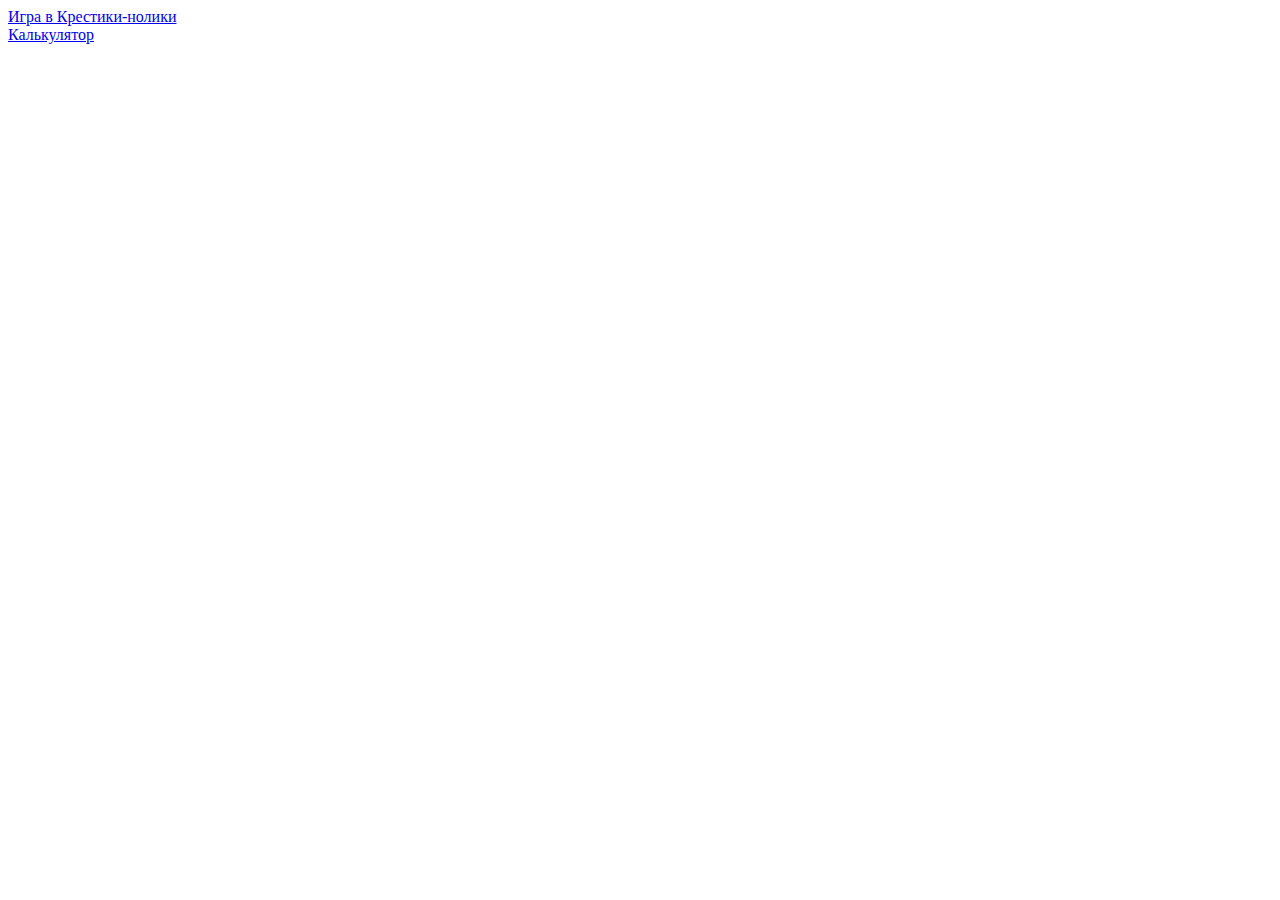
==== commit 6d114cf5: "Add files via upload" ====
--- a/index.html
+++ b/index.html
@@ -1,123 +1,16 @@
-<!DOCTYPE html>
-<html lang="en">
-
-<head>
-	<meta charset="UTF-8">
-	<title>MYLOGO</title>
-	<link rel="stylesheet" href="css/main.css">
-	<meta name="description" content='Просто мой сайт'>
-	<meta name="keywords" content='новый сайт, HTML,CSS'>
-	<!-- Favicon -->
-	<link rel="icon" href="#" type='image/x-icon'>
-	<link rel='shortcut icon' href='#' type='image/x-icon'>
-	<!-- OG Tags -->
-	<meta property='og:title' content='Просто новый сайт'>
-	<meta property='og:description' content='Новый сайт, с применением CSS'>
-	<meta property='og:type' content='web-site'>
-	<meta property='og:image' content='#'>
-	<meta property='og:site_name' content='TEST'>
-	<!-- CSS Styles -->
-</head>
-
-<body>
-	<header>
-		<div class="navigation">
-			<div class="container">
-				<a href="#" class="logo">MYLOGO</a>
-				<nav>
-					<ul class="menu">
-						<li>
-							<a href="#">Главная
-							</a>
-						</li>
-						<li>
-							<a href="#">Портфолио </a>
-						</li>
-						<li>
-							<a href="#"> Услуги
-							</a>
-						</li>
-						<li>
-							<a href="#"> Контакты
-							</a>
-						</li>
-					</ul>
-				</nav>
-				<a href="+74959825364" class="tel">+7 (495) 982-53-64</a>
-			</div>
-		</div>
-		<div class="ofer">
-			<div class="container">
-				<h1>Главный заголовок страницы</h1>
-				<p class="lorem">Lorem ipsum dolor sit amet, consectetur adipisicing <br>
-					elit, sed do eiusmod tempor incididunt ut labore </p>
-				<div class="borders">
-					<div class="test1">
-						<h3>Это тестовая карточка #1</h3>
-						<p class="black">Lorem ipsum dolor sit amet, consectetur adipisicing elit, sed do eiusmod tempor
-							incididunt ut labore et dolore magna aliqua. Ut enim ad minim veniam, quis nostrud exercitation
-							ullamco laboris</p>
-					</div>
-					<div class="test2">
-						<h3>Это тестовая карточка #2</h3>
-						<p class="black">
-							Lorem ipsum dolor sit amet, consectetur adipisicing elit, sed do eiusmod tempor incididunt ut
-							labore et dolore magna aliqua. Ut enim ad minim veniam, quis nostrud exercitation ullamco laboris
-						</p>
-					</div>
-					<div class="test3">
-						<h3>Это тестовая карточка #3</h3>
-						<p class="black">Lorem ipsum dolor sit amet, consectetur adipisicing elit, sed do eiusmod tempor
-							incididunt ut labore et dolore magna aliqua. Ut enim ad minim veniam, quis nostrud exercitation
-							ullamco laboris</p>
-						<a href="#" target="_blink">Узнать больше</a>
-					</div>
-				</div>
-			</div>
-		</div>
-	</header>
-	<section>
-		<div class="container">
-			<form action="#">
-				<h2>Заголовок второй секции</h2>
-				<input class="yellow" type="text" placeholder="Имя" required>
-				<input type="email" placeholder="E-mail" required>
-				<input type="tel" placeholder="Телефон" required>
-				<textarea name="Сообщение" placeholder="Сообщение"></textarea>
-				<input type="submit" name="submit" value="Отправить" class="submit">
-				<p class="save">Ваши данные надежно защищены</p>
-			</form>
-
-			<div class="card">
-				<div class="headline">
-					<h4>Заголовок карточки</h4>
-					<p>Lorem ipsum dolor sit amet, consectetur adipisicing elit, sed do eiusmod tempor incididunt ut labore
-						et dolore magna aliqua. Ut enim ad minim veniam, quis nostrud exercitation ullamco laboris nisi ut
-						aliquip ex ea commodo consequat. anim id est laborum</p>
-					<img src="img/ilustration.png" alt="Web design">
-				</div>
-				<div class="text">
-					<p>
-						Lorem ipsum dolor sit amet, consectetur adipisicing elit, sed do eiusmod tempor incididunt ut labore
-						et dolore magna aliqua. Ut enim ad minim veniam, quis nostrud exercitation ullamco laboris nisi ut
-						aliquip ex ea commodo consequat. anim id est laborum. em ipsum dolor sit amet, consectetur adipisicing
-						elit, sed do eiusmod tempor incididunt ut labore et dolore magna aliqua.
-					</p>
-				</div>
-			</div>
-		</div>
-	</section>
-	<footer>
-		<div class="footer">
-			<div class="container">
-				<p>Все права защищены</p>
-				<input type="submit" value="Контурная кнопка" name="submit" class="square">
-				<input type="submit" value="Контурная кнопка" name="submit" class="square2">
-				<p class="white">Отрывок текста на белом фоне</p>
-				<p>Готово!</p>
-			</div>
-		</div>
-	</footer>
-</body>
-
+<!DOCTYPE html>
+<html lang="ru">
+<head>
+    <meta charset="UTF-8">
+    <meta http-equiv="X-UA-Compatible" content="IE=edge">
+    <meta name="viewport" content="width=device-width, initial-scale=1.0">
+    <title>Laba 4</title>
+</head>
+<body>
+    <main>
+        <a href="tic-tac-toe/tic-tac.html">Игра в Крестики-нолики</a><br>
+        <a href="calc/calc.html">Калькулятор</a>
+    </main>
+    
+</body>
 </html>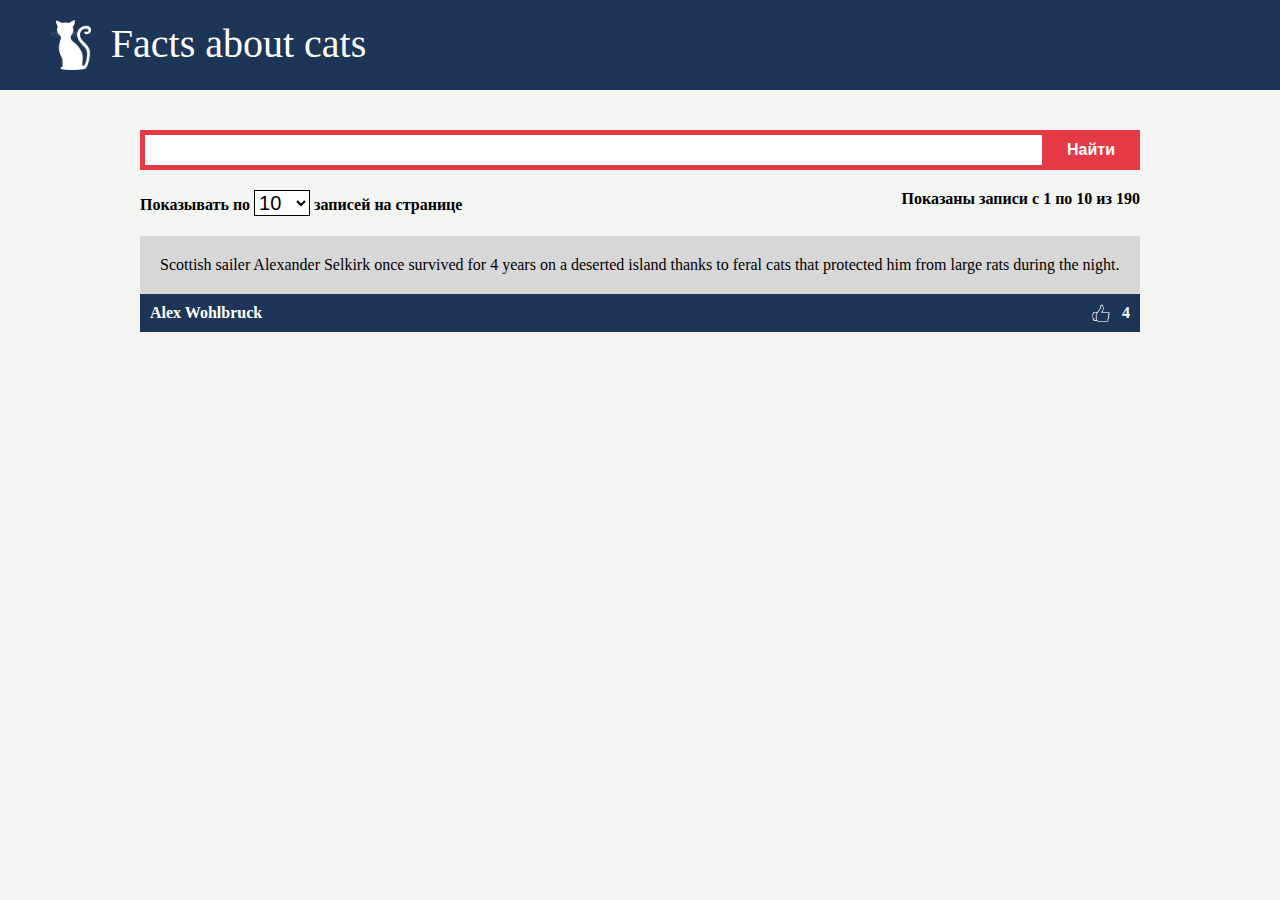
==== commit d1ab1d08: "Add files via upload" ====
--- a/index.html
+++ b/index.html
@@ -1,16 +1,75 @@
 <!DOCTYPE html>
-<html lang="ru">
+<html lang="en">
 <head>
     <meta charset="UTF-8">
-    <meta http-equiv="X-UA-Compatible" content="IE=edge">
     <meta name="viewport" content="width=device-width, initial-scale=1.0">
-    <title>Laba 4</title>
+    <title>Cats facts</title>
+    <link rel="stylesheet" href="styles.css">
 </head>
 <body>
+    <header class="header">
+        <nav>
+            <img class="logo" src="images/cat_white.png">
+            <div class="title">Facts about cats</div>
+        </nav>
+    </header>
     <main>
-        <a href="tic-tac-toe/tic-tac.html">Игра в Крестики-нолики</a><br>
-        <a href="calc/calc.html">Калькулятор</a>
+        <div class="container">
+            <div class="search">
+                <div class="search-form">
+                    <input type="text" class="search-field">
+                    <button class="search-btn">Найти</button>
+                </div>
+                <div class="dropdown-list">
+                    
+                </div>
+            </div>
+            <div class="pagination-info">
+                <span>
+                    Показывать по
+                    <select name="per-page" class="per-page-btn">
+                        <option>5</option>
+                        <option selected>10</option>
+                        <option>15</option>
+                        <option>20</option>
+                        <option>25</option>
+                        <option>50</option>
+                        <option>100</option>
+                    </select>
+                    записей на странице
+                </span>
+                <span class="current-interval-info">
+                    Показаны записи с <span class="current-interval-start">1</span> по <span class="current-interval-end">10</span> из <span class="total-count">190</span>
+                </span>
+            </div>
+            <div class="facts-list" data-url="http://cat-facts-api.std-900.ist.mospolytech.ru/facts">
+                <div class="facts-list-item">
+                    <div class="item-content">
+                        Scottish sailer Alexander Selkirk once survived for 4 years on a deserted island thanks to feral cats that protected him
+                        from large rats during the night.
+                    </div>
+                    <div class="item-footer">
+                        <div class="author-name">
+                            Alex Wohlbruck
+                        </div>
+                        <div class="upvotes">
+                            4
+                        </div>
+                    </div>
+                </div>
+            </div>
+            <div class="pagination">
+                <!-- <button class="btn first-page-btn" data-page="1">Первая страница</button>
+                <div class="pages-btn">
+                    <button class="btn active" data-page="1">1</button>
+                    <button class="btn" data-page="2">2</button>
+                    <button class="btn" data-page="3">3</button>
+                </div>
+                <button class="btn last-page-btn">Последняя страница</button> -->
+            </div>
+        </div>
     </main>
-    
+
+    <script src="main.js" defer></script>
 </body>
 </html>--- a/styles.css
+++ b/styles.css
@@ -0,0 +1,175 @@
+body {
+    margin: 0;
+    background-color: #F2F5F1;
+}
+
+.header {
+    background-color: #1d3557;
+    color: white;
+    font-size: 40px;
+    padding: 20px;
+    padding-left: 50px;
+}
+
+.header > nav {
+    display: flex;
+}
+
+.title {
+    margin-left: 20px;
+}
+
+.logo {
+    max-height: 50px;
+}
+
+.container {
+    max-width: 1000px;
+    margin: 0 auto;
+    padding: 0 20px;
+}
+
+.facts-list-item {
+    margin-top: 20px;
+    background-color: #d7d7d7;
+}
+
+.item-content {
+    padding: 20px;
+}
+
+.item-footer {
+    display: flex;
+    padding: 10px;
+    background-color: #1d3557;
+    color: white;
+    font-weight: bold;
+}
+
+.author-name {
+    flex-grow: 1;
+}
+
+.upvotes {
+    background-image: url('images/upvote_white.png');
+    background-position: left;
+    background-size: contain;
+    background-repeat: no-repeat;
+    padding-left: 30px;
+}
+
+.pagination-info {
+    margin-top: 20px;
+    font-weight: bold;
+    display: flex;
+}
+
+.current-interval-info {
+    margin-left: auto;
+}
+
+.per-page-btn {
+    background-color: white;
+    font-size: 20px;
+    border: 1px solid black;
+}
+
+.pagination {
+    display: flex;
+    justify-content: space-between;
+    margin: 40px 0;
+    height: 40px;
+}
+
+.btn {
+    background-color: #e63946;
+    padding: 0 10px;
+    font-size: 100%;
+    font-weight: bold;
+    color: white;
+    outline: none;
+    cursor: pointer;
+    height: 100%;
+    border: 5px solid #e63946;
+    box-sizing: border-box;
+}
+
+.btn:hover {
+    background-color: #F2F5F1;
+    color: black;
+}
+
+.active {
+    background-color: #F2F5F1;
+    color: black;
+}
+
+.first-page-btn, .last-page-btn {
+    width: 250px;
+}
+
+.pages-btns > button {
+    margin-right: 5px;
+}
+
+.search-form {
+    margin: 40px 0;
+    margin-bottom: 0;
+    display: flex;
+}
+
+.search-field {
+    flex-grow: 1;
+    height: 40px;
+    border: 5px solid #e63946;
+    box-sizing: border-box;
+    padding: 0 20px;
+    font-size: 100%;
+    outline: none;
+}
+
+.search-btn {
+    padding: 0 20px;
+    font-size: 100%;
+    font-weight: bold;
+    background-color: #e63946;
+    border: 5px solid #e63946;
+    border-left: none;
+    color: white;
+    outline: none;
+    cursor: pointer;
+    box-sizing: border-box;
+}
+
+.search-btn:hover {
+    background-color: #F2F5F1;
+    color: black;
+}
+
+.search {
+    position: relative;
+}
+
+.dropdown-list {
+    display: none;
+    position: absolute;
+    background-color: #f9f9f9;
+    width: 80%;
+    box-shadow: 0px 8px 16px 0px rgba(0,0,0,0.2);
+    z-index: 1;
+    border-top: none;
+    border-left: 2px solid red;
+    border-right: 2px solid red;
+    border-bottom: 2px solid red;
+}
+
+.dropdown-list p {
+    color: black;
+    display: block;
+    margin-bottom: 0;
+    margin-top: 2px;
+}
+
+.dropdown-list p:hover {
+    background-color: #f1f1f1
+}